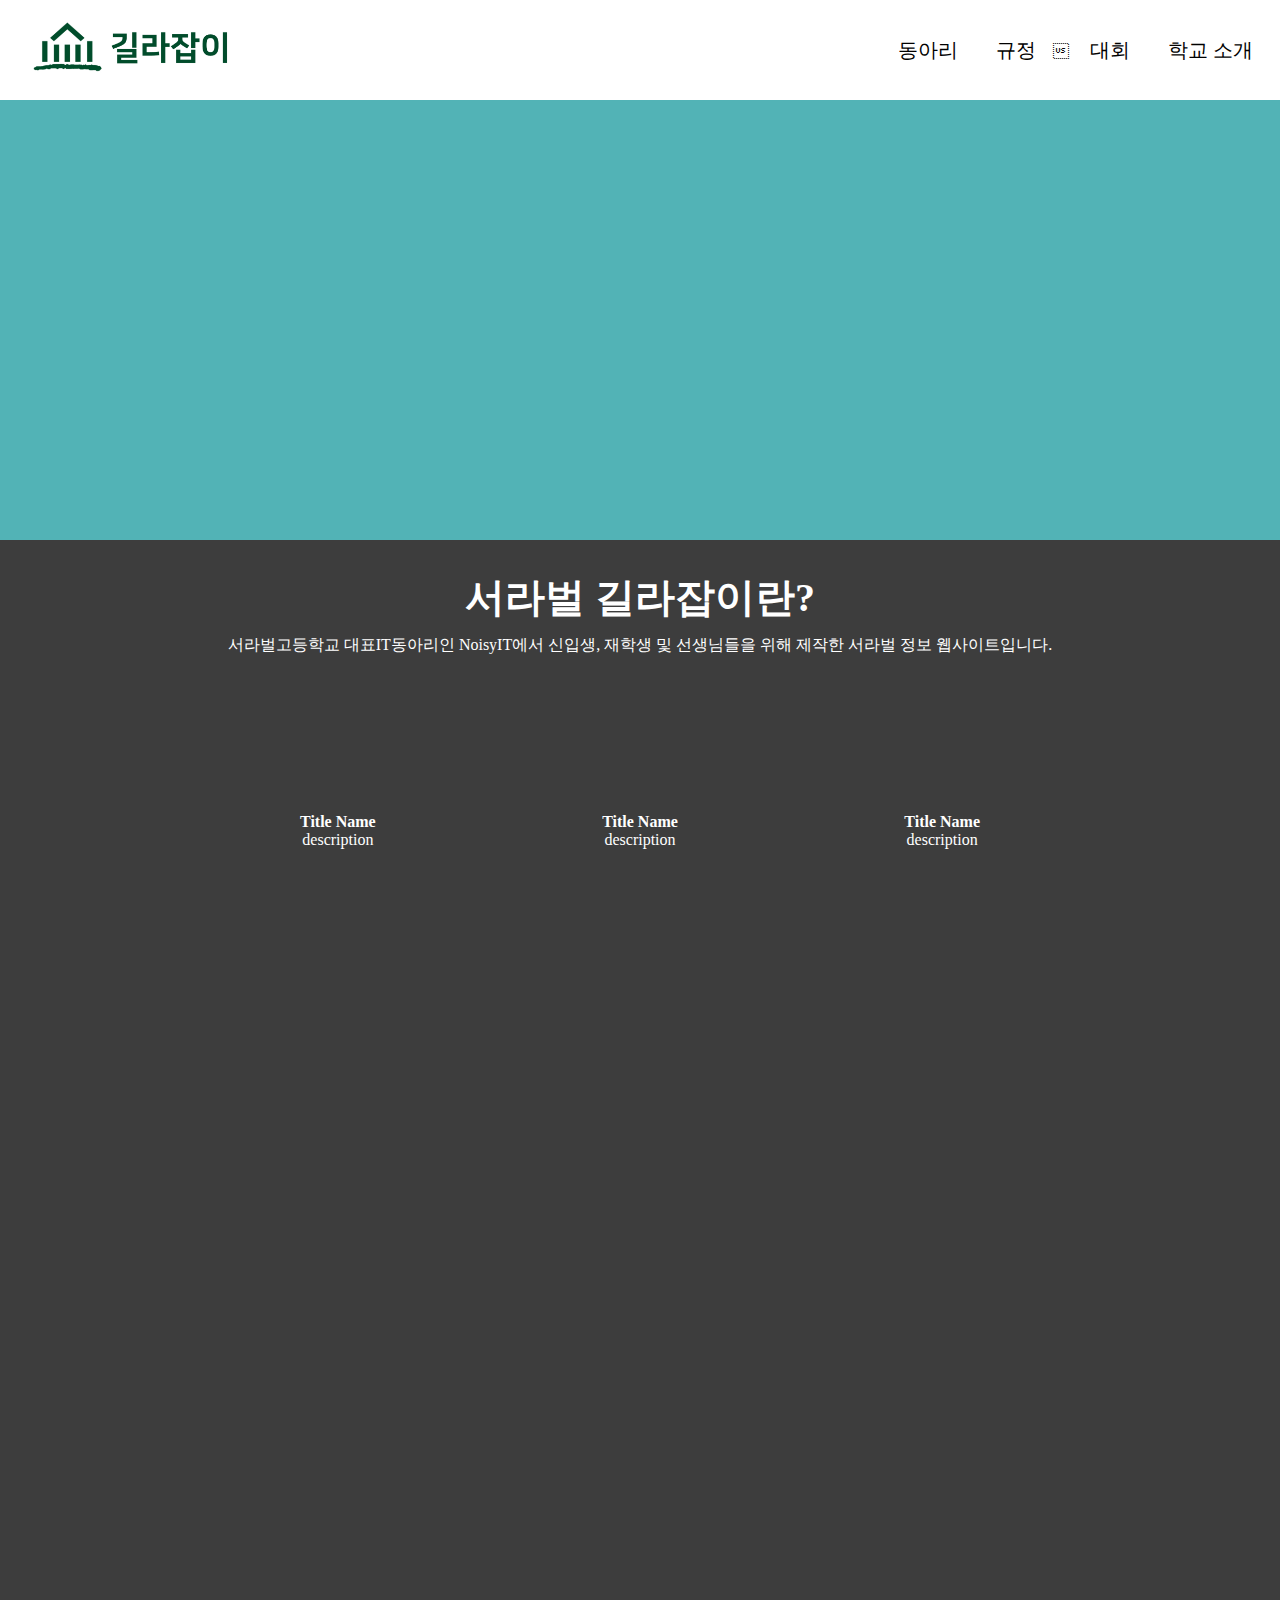
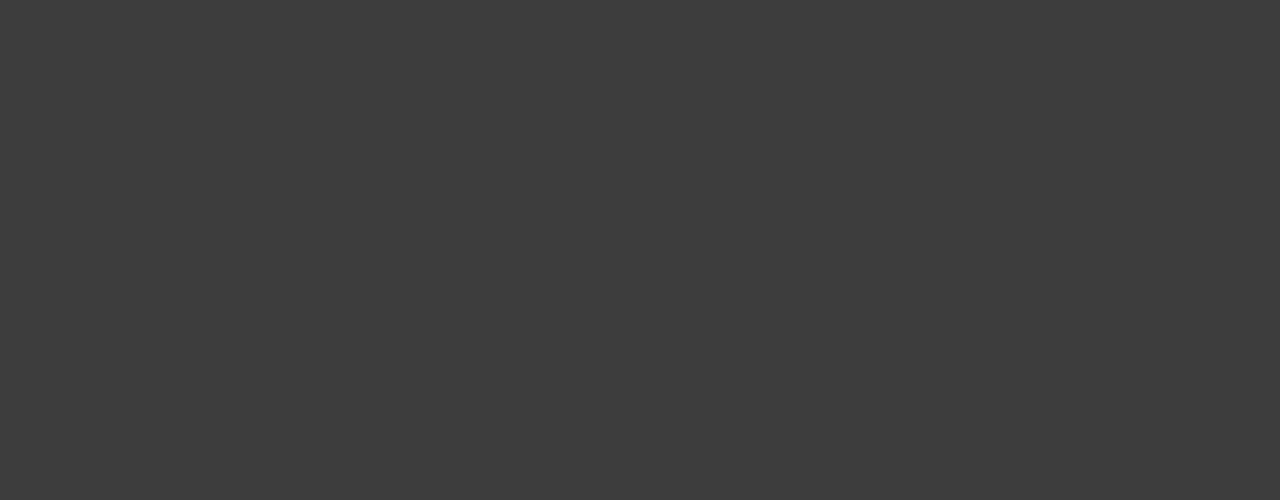
==== index.html @ 4e2f60a7 "modify [index.css & index.html]" ====
<!doctype <!DOCTYPE html>
<html>
<head>
    <meta charset="utf-8" />
    <meta http-equiv="X-UA-Compatible" content="IE=edge">
    <title>Sorabol-Info</title>
    <meta name="viewport" content="width=device-width, initial-scale=1">
    <link rel="stylesheet" type="text/css" media="screen" href="index.css" />
    <script src="index.js"></script>
    <link rel="stylesheet" href="https://use.fontawesome.com/releases/v5.5.0/css/all.css" integrity="sha384-B4dIYHKNBt8Bc12p+WXckhzcICo0wtJAoU8YZTY5qE0Id1GSseTk6S+L3BlXeVIU" crossorigin="anonymous">
</head>
<body>
    <header class="header-wrap">
        <div class="header-container">
            <img class="title-logo" src="image/sorabol logo.png">
            <div class="menu">
                <div class="menu-hover">
                    <a class="menu-list" href="#">동아리</a>
                </div>
                <div class="menu-hover">
                    <a class="menu-list" href="#">규정</a>
                </div>
                <div class="menu-hover">
                    <a class="menu-list" href="#">대회</a>
                </div>
                <div class="menu-hover">
                    <a class="menu-list" href="#">학교 소개</a>
                </div>
            </div>
        </div>
    </header>

    <div class="main">
        <div class="slider">

        </div>
        <div class="des_sorabol_info">
            <h3 style="text-align: center;">서라벌 길라잡이란?</h3>
            <p style="text-align: center; margin-top: 10px;">서라벌고등학교 대표IT동아리인 NoisyIT에서 신입생, 재학생 및 선생님들을 위해 제작한 서라벌 정보 웹사이트입니다.</p>
        </div>

        <div class="des_sorabol_icon">
            <div class="icon_box">
                <!-- <img class="#" src="#"> -->
                <i class="fas fa-comment" style="font-size: 100px; color: #ffffff; margin-bottom: 20px;"></i>
                <h4 style="text-align: center;">Title Name</h4>
                <p style="text-align: center;">description</p>
            </div>
            <div class="icon_box">
                <i class="fas fa-users" style="font-size: 100px; color: #ffffff; margin-bottom: 20px;"></i>
                <h4 style="text-align: center;">Title Name</h4>
                <p style="text-align: center;">description</p>
            </div>   
            <div class="icon_box">
                <i class="fas fa-calendar-alt" style="font-size: 100px; color: #ffffff; margin-bottom: 20px;"></i>
                <h4 style="text-align: center;">Title Name</h4>
                <p style="text-align: center;">description</p>
            </div>         
        </div>
    </div>
</body>
</html>
---- index.css ----
*
{
    box-sizing: border-box;
    margin: 0;
    padding: 0;
}
body
{
    background-color: #3d3d3d;
}
.header-wrap
{
    display: block;
    background-color: antiquewhite;
    width: 100%;
    height: 100px;
}
.header-container
{
    display: inline-flex;
    align-items: center;
    justify-content: space-between;
    background-color: white;
    padding: 10px;
    width: 100%;
    height: 100%;
}
.title-logo
{
    margin-left: 20px;
    width: 200px;
    height: 80px;
}
.menu a
{
    margin: 0 10px;
    text-decoration: none;
    color: black;
    display: inline-block;
    background-color: white;
    font-size: 15pt;
    padding: 7px;
    font-weight: 500;

    transition: all ease-in-out 0.2s;
}
.menu a:hover
{
    color: #52A6A6;
}
.menu-hover:hover
{
    border-bottom: 1px solid #52A6A6;
}
.menu-hover
{
    display: inline-block;
}
.main
{
    /* margin-top: 30px; */
    display: block;
    height: 2000px;
}
.slider
{
    display: block;
    height: 440px;
    width: 100%;
    background-color: rgb(82, 179, 182);
    /* background-image: linear-gradient(90deg, #75E0D6, #3C808E); */
}
.des_sorabol_info
{
    margin-top: 30px;
    background-color: #3d3d3d;
    color: white;
}
.des_sorabol_info h3
{
    font-size: 30pt;
}
.des_sorabol_icon
{
    color: white;
    margin-top: 100px;
    display: inline-flex;
    align-items: center;
    justify-content: space-between;
    width: 100%;
    height: 150px;
    padding: 0 300px;
    background-color: #3d3d3d;
}
.icon_box
{
    display: inline-block;
}
.icon_box img
{
    height: 100px;
    width: 100px;
    background-color: dodgerblue;
}
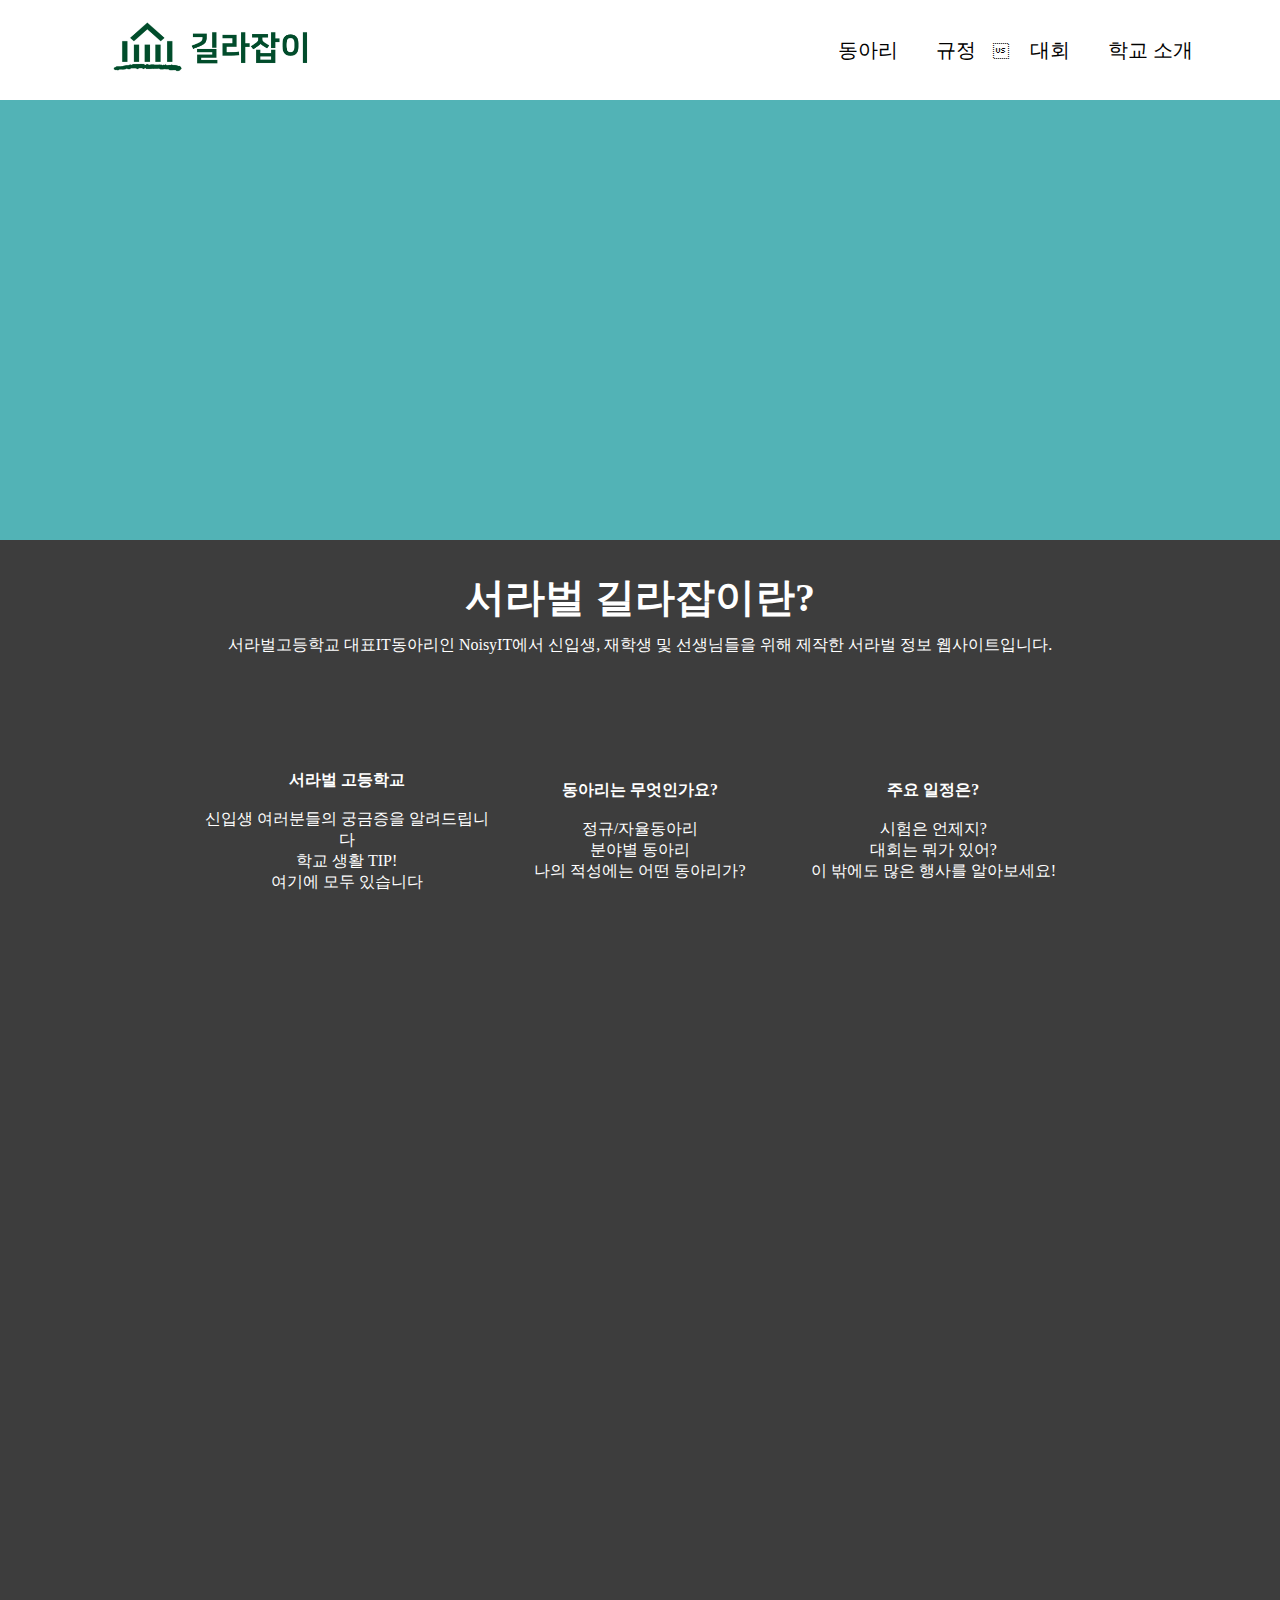
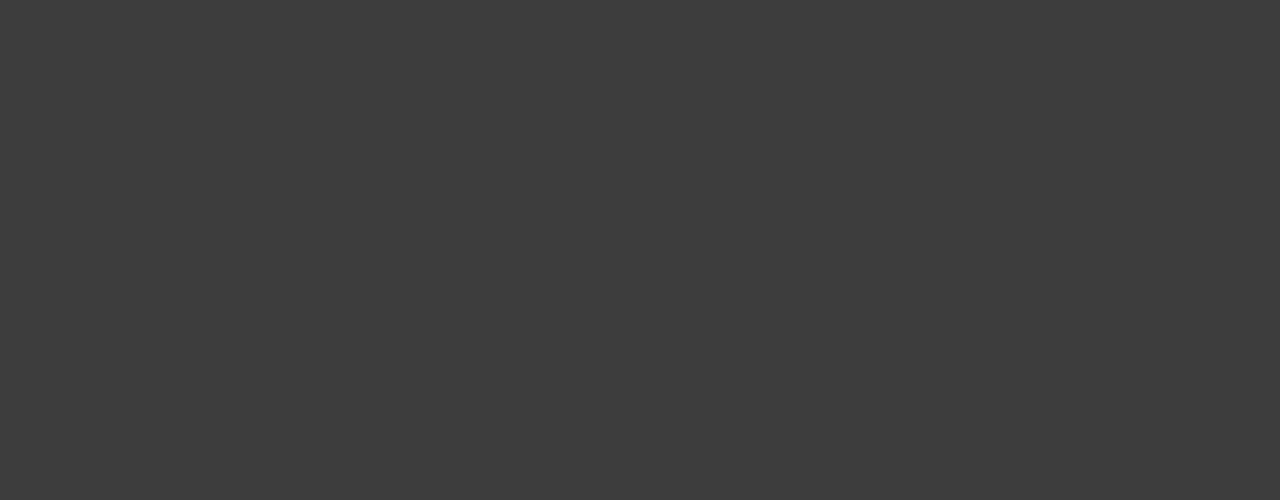
==== commit 19569f6b: "modify [index.css & index.html]" ====
--- a/index.html
+++ b/index.html
@@ -43,18 +43,25 @@
             <div class="icon_box">
                 <!-- <img class="#" src="#"> -->
                 <i class="fas fa-comment" style="font-size: 100px; color: #ffffff; margin-bottom: 20px;"></i>
-                <h4 style="text-align: center;">Title Name</h4>
-                <p style="text-align: center;">description</p>
+                <h4 style="text-align: center;">서라벌 고등학교</h4><br>
+                <p style="text-align: center;">신입생 여러분들의 궁금증을 알려드립니다</p>
+                <p style="text-align: center;">학교 생활 TIP!</p>
+                <p style="text-align: center;">여기에 모두 있습니다</p>
             </div>
             <div class="icon_box">
                 <i class="fas fa-users" style="font-size: 100px; color: #ffffff; margin-bottom: 20px;"></i>
-                <h4 style="text-align: center;">Title Name</h4>
-                <p style="text-align: center;">description</p>
+                <h4 style="text-align: center;">동아리는 무엇인가요?</h4><br>
+                <p style="text-align: center;">정규/자율동아리</p>
+                <p style="text-align: center;">분야별 동아리</p>
+                <p style="text-align: center;">나의 적성에는 어떤 동아리가?</p>
             </div>   
             <div class="icon_box">
                 <i class="fas fa-calendar-alt" style="font-size: 100px; color: #ffffff; margin-bottom: 20px;"></i>
-                <h4 style="text-align: center;">Title Name</h4>
-                <p style="text-align: center;">description</p>
+                <h4 style="text-align: center;">주요 일정+은?</h4><br>
+                <p style="text-align: center;">시험은 언제지?</p>
+                <p style="text-align: center;">대회는 뭐가 있어?</p>
+                <p style="text-align: center;">이 밖에도 많은 행사를 알아보세요!</p>   
             </div>         
         </div>
     </div>
--- a/index.css
+++ b/index.css
@@ -27,9 +27,13 @@
 }
 .title-logo
 {
-    margin-left: 20px;
+    margin-left: 100px;
     width: 200px;
     height: 80px;
+}
+.menu
+{
+    margin-right: 60px;
 }
 .menu a
 {
@@ -50,6 +54,7 @@
 }
 .menu-hover:hover
 {
+    transition: 0.08s;
     border-bottom: 1px solid #52A6A6;
 }
 .menu-hover
@@ -89,12 +94,15 @@
     justify-content: space-between;
     width: 100%;
     height: 150px;
-    padding: 0 300px;
+    padding: 0 200px;
     background-color: #3d3d3d;
 }
 .icon_box
 {
     display: inline-block;
+    text-align: center;
+    width: 33.33%;
+    vertical-align: top;
 }
 .icon_box img
 {
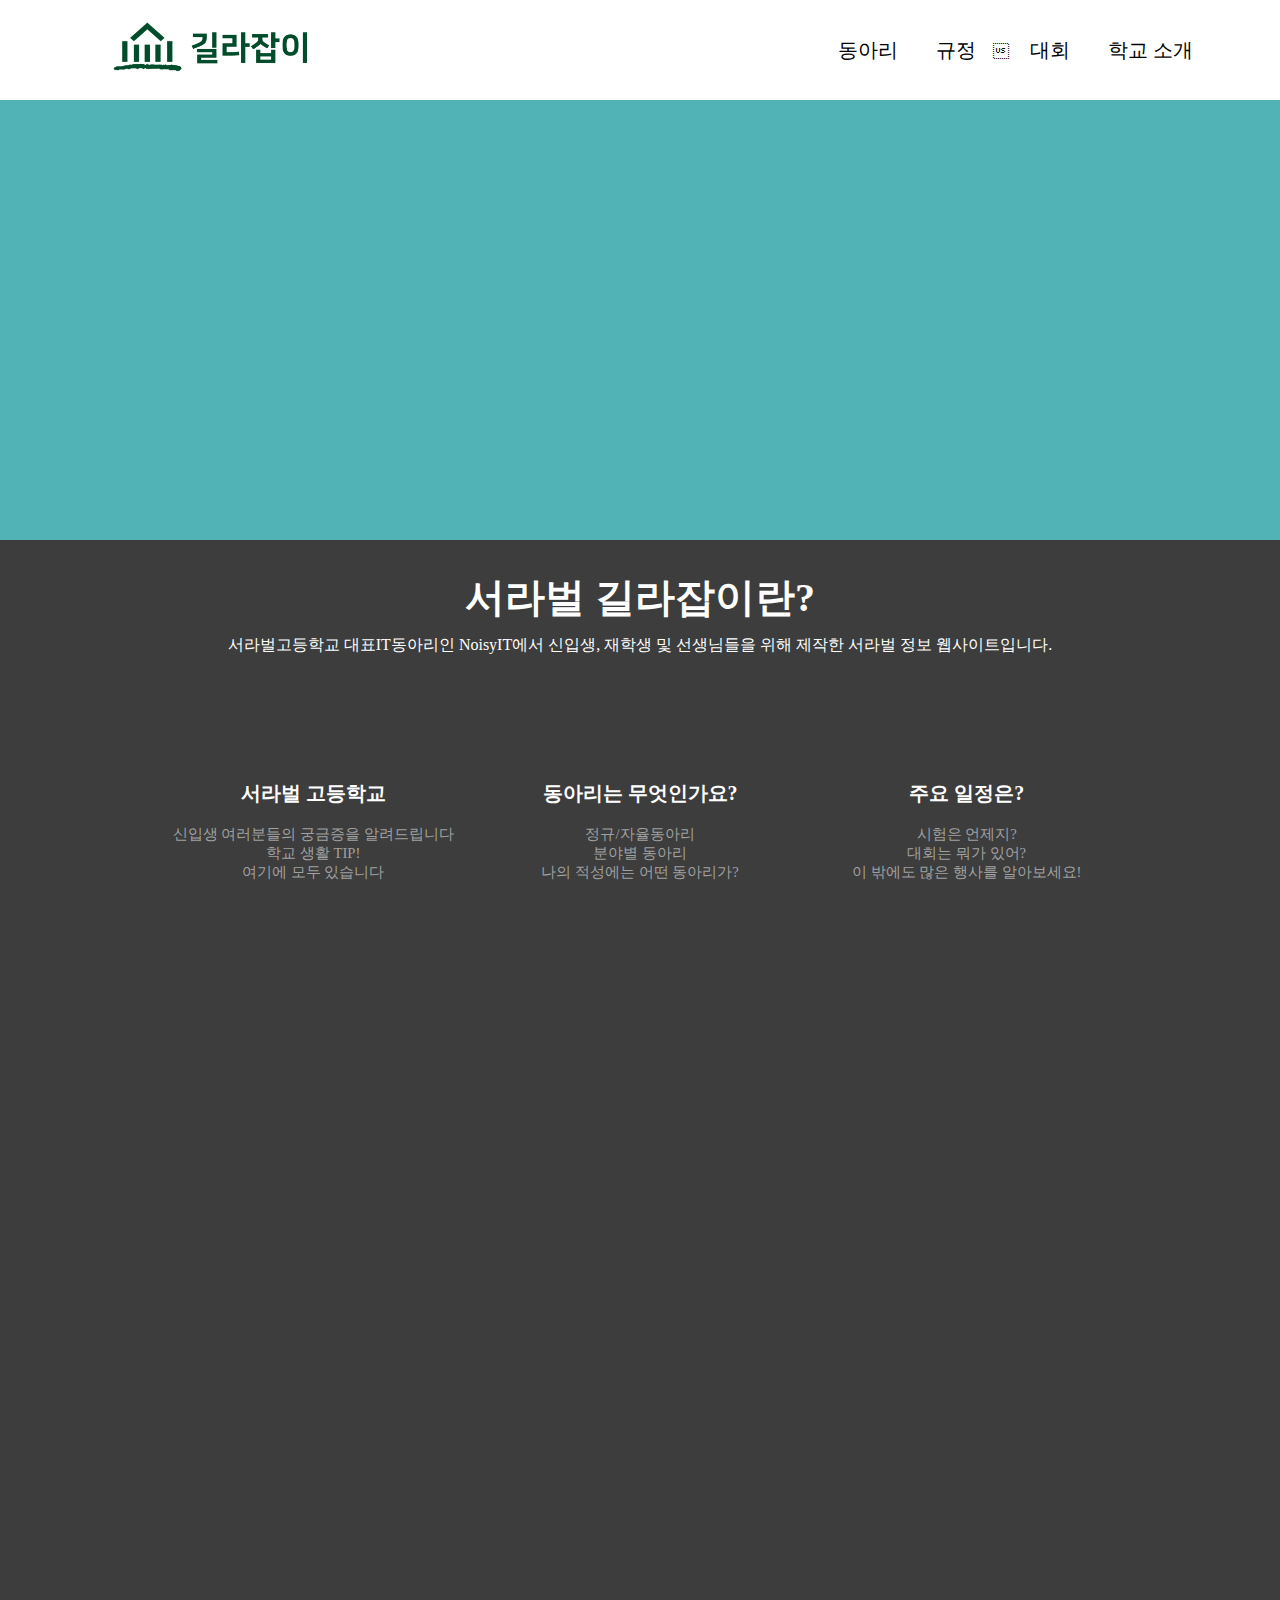
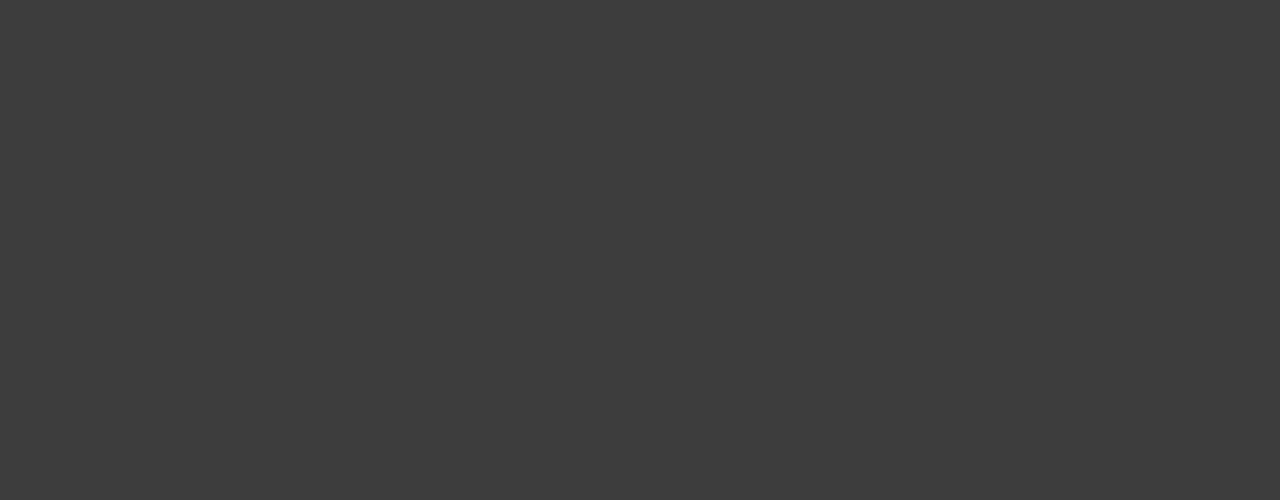
==== commit 6864b2f4: "modify [index.html & index.css]" ====
--- a/index.html
+++ b/index.html
@@ -12,7 +12,8 @@
 <body>
     <header class="header-wrap">
         <div class="header-container">
-            <img class="title-logo" src="image/sorabol logo.png">
+            <a href="#" style="display: inline-block;"><img class="title-logo" src="image/sorabol logo.png"></a>
+            <!-- <img class="title-logo" src="image/sorabol logo.png"> -->
             <div class="menu">
                 <div class="menu-hover">
                     <a class="menu-list" href="#">동아리</a>
--- a/index.css
+++ b/index.css
@@ -54,8 +54,9 @@
 }
 .menu-hover:hover
 {
-    transition: 0.08s;
+    transition: 0.06s;
     border-bottom: 1px solid #52A6A6;
+    
 }
 .menu-hover
 {
@@ -94,7 +95,7 @@
     justify-content: space-between;
     width: 100%;
     height: 150px;
-    padding: 0 200px;
+    padding: 0 150px;
     background-color: #3d3d3d;
 }
 .icon_box
@@ -104,9 +105,28 @@
     width: 33.33%;
     vertical-align: top;
 }
+.icon_box p
+{
+    color: #a0a0a0;
+    font-size: 11pt;
+}
+.icon_box h4
+{
+    font-size: 15pt;
+}
 .icon_box img
 {
     height: 100px;
     width: 100px;
     background-color: dodgerblue;
 }
+.icon_box:hover h4
+{
+    font-size: 17pt;
+    color: rgb(158, 250, 255);
+    transition: ease-in-out 0.7s;
+}
+.icon_box:hover p
+{
+    font-size: 13pt;
+}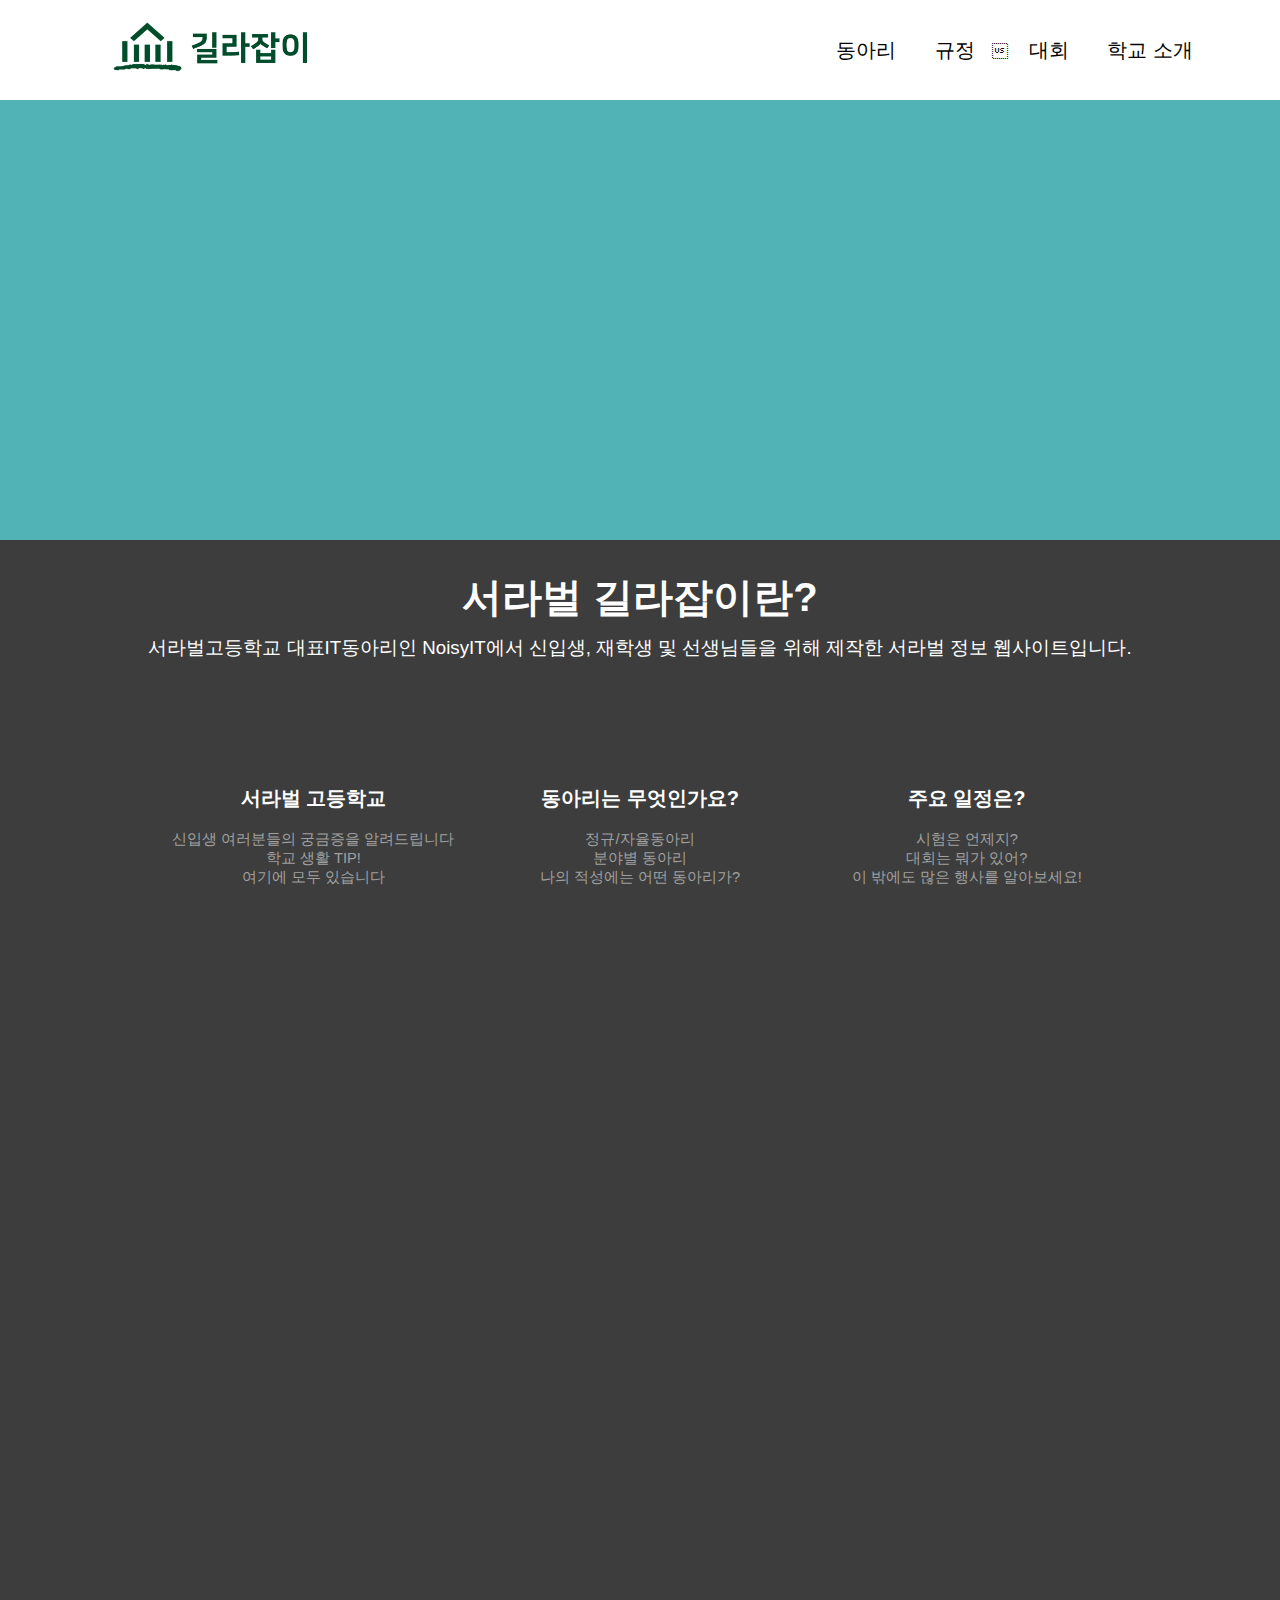
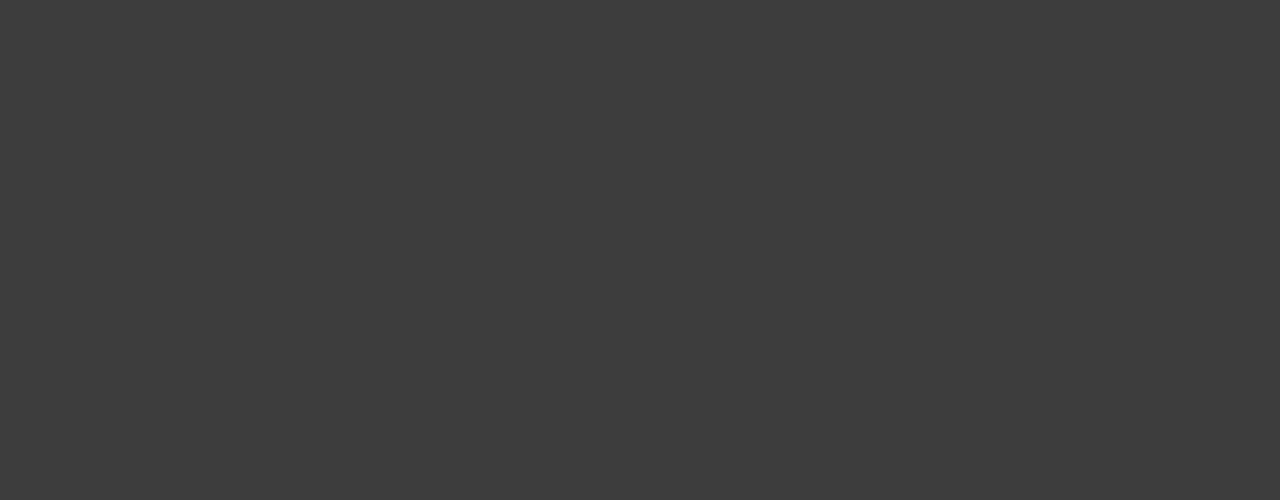
==== commit 22726c38: "modify [index.html & index.css]" ====
--- a/index.html
+++ b/index.html
@@ -37,7 +37,7 @@
         </div>
         <div class="des_sorabol_info">
             <h3 style="text-align: center;">서라벌 길라잡이란?</h3>
-            <p style="text-align: center; margin-top: 10px;">서라벌고등학교 대표IT동아리인 NoisyIT에서 신입생, 재학생 및 선생님들을 위해 제작한 서라벌 정보 웹사이트입니다.</p>
+            <p style="text-align: center; margin-top: 10px; font-size: 14pt;">서라벌고등학교 대표IT동아리인 NoisyIT에서 신입생, 재학생 및 선생님들을 위해 제작한 서라벌 정보 웹사이트입니다.</p>
         </div>
 
         <div class="des_sorabol_icon">
--- a/index.css
+++ b/index.css
@@ -1,12 +1,14 @@
 *
 {
     box-sizing: border-box;
+    -webkit-box-sizing: border-box;
     margin: 0;
     padding: 0;
 }
 body
 {
     background-color: #3d3d3d;
+    font-family: "Helvetica Neue",Helvetica,Arial,sans-serif;
 }
 .header-wrap
 {
@@ -18,7 +20,7 @@
 .header-container
 {
     display: inline-flex;
-    align-items: center;
+    align-items: center;  /* 이거 없애면 보더 바텀 정상 작동 */
     justify-content: space-between;
     background-color: white;
     padding: 10px;
@@ -45,8 +47,13 @@
     font-size: 15pt;
     padding: 7px;
     font-weight: 500;
+    line-height: 15pt;
 
     transition: all ease-in-out 0.2s;
+}
+.menu-hover
+{
+    display: inline-block;
 }
 .menu a:hover
 {
@@ -58,10 +65,7 @@
     border-bottom: 1px solid #52A6A6;
     
 }
-.menu-hover
-{
-    display: inline-block;
-}
+
 .main
 {
     /* margin-top: 30px; */
@@ -124,7 +128,7 @@
 {
     font-size: 17pt;
     color: rgb(158, 250, 255);
-    transition: ease-in-out 0.7s;
+    transition: ease-in-out 0.5s;
 }
 .icon_box:hover p
 {
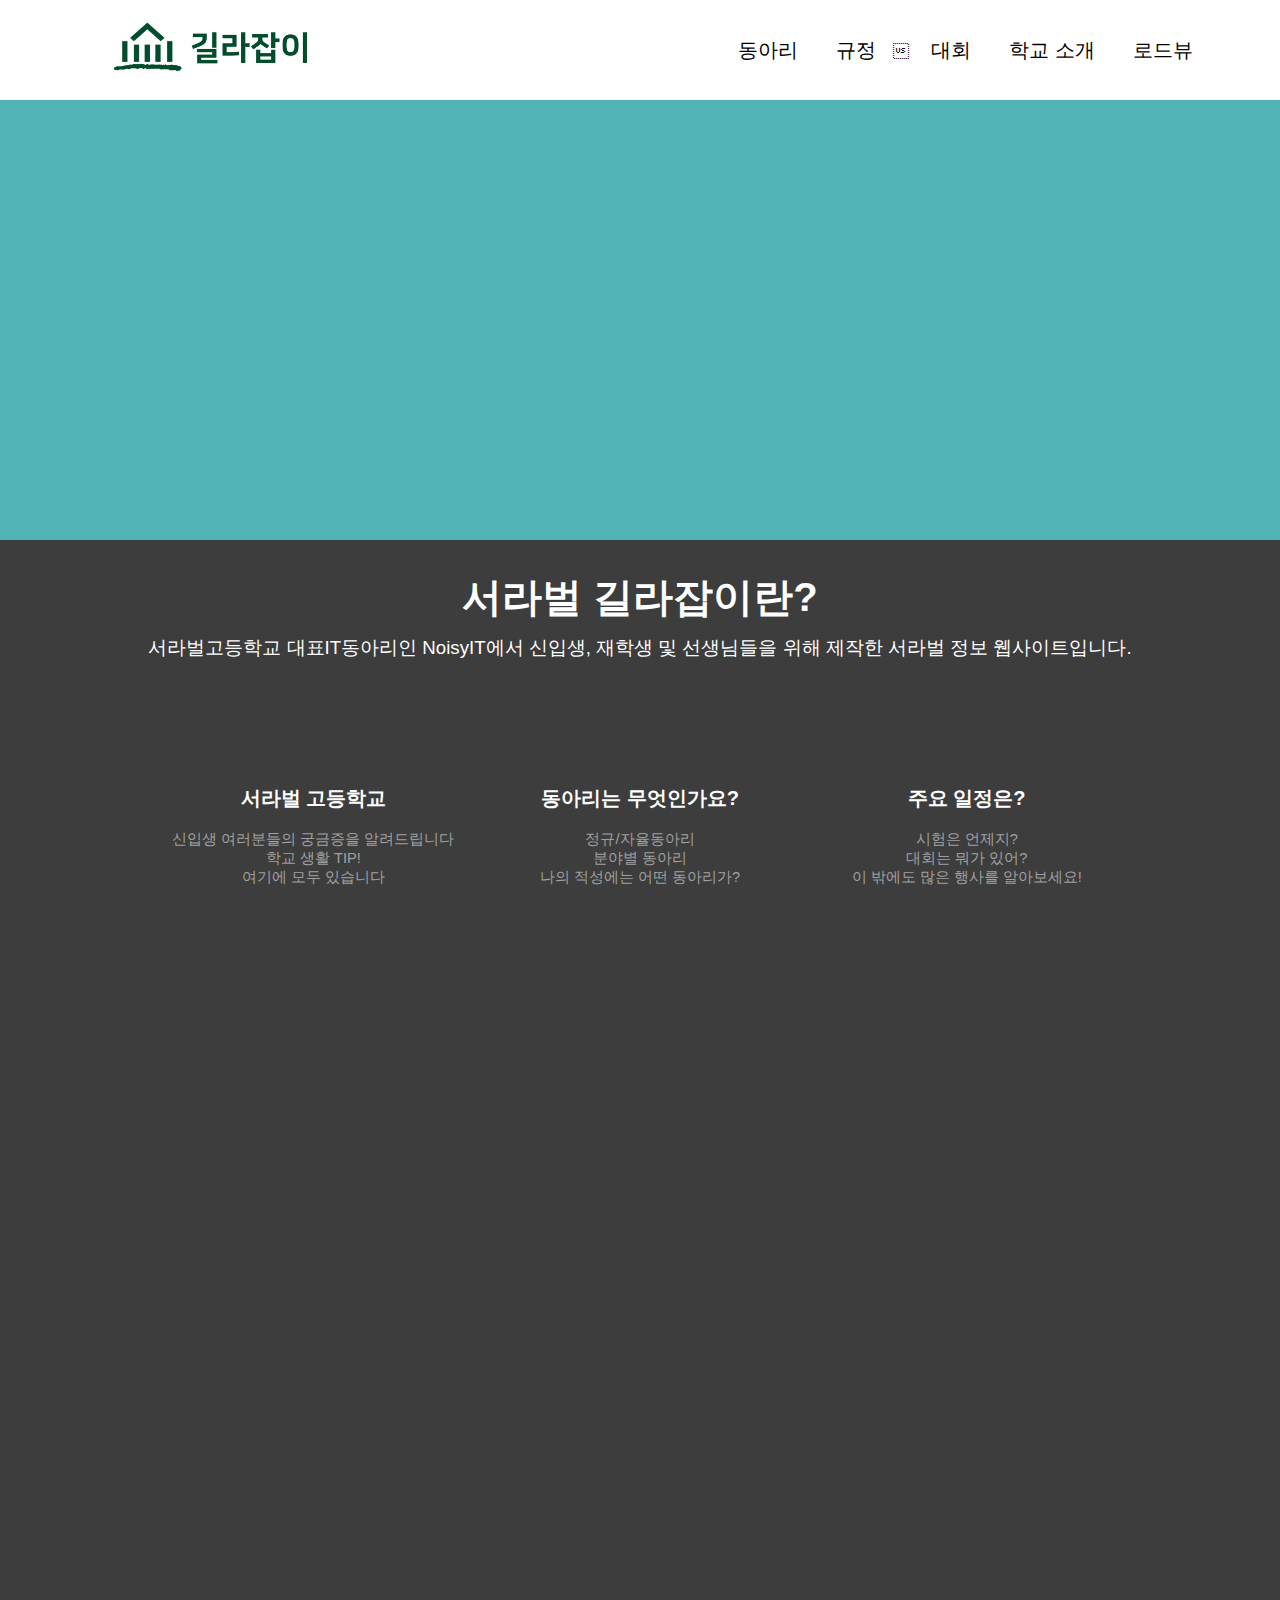
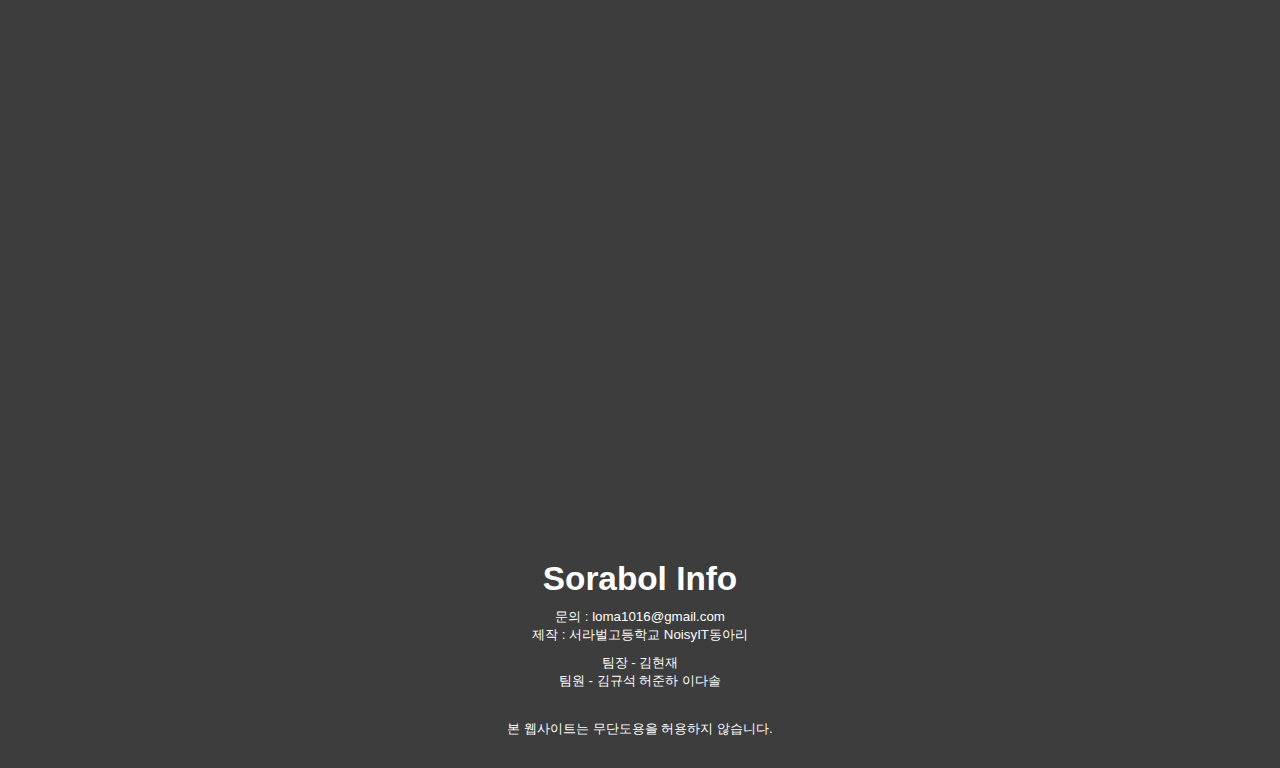
==== commit 7ebe5014: "add footer [index.html & index.css]" ====
--- a/index.html
+++ b/index.html
@@ -26,6 +26,9 @@
                 </div>
                 <div class="menu-hover">
                     <a class="menu-list" href="#">학교 소개</a>
+                </div>
+                <div class="menu-hover">
+                    <a class="menu-list" href="https://look360.kr/vr/sorabolhs/sorabol_hs/8383" target="_blank">로드뷰</a>
                 </div>
             </div>
         </div>
@@ -66,5 +69,22 @@
             </div>         
         </div>
     </div>
+    
+
+    <div class="footer-wrap">
+        <div class="footer">
+            <div class="icon-list">
+                <a href="#" target="_blank"><i class="fab fa-facebook-square" style="font-size: 24px; color: white;"></i></a>
+                <a href="#" target="_blank"><i class="fab fa-github-square" style="font-size: 24px; color: white;"></i></a>
+                <a href="#" target="_blank"><i class="fab fa-facebook-square" style="font-size: 24px; color: white;"></i></a>      
+            </div>
+            <h3>Sorabol Info</h3>
+            <p>문의 : loma1016@gmail.com</p>
+            <p>제작 : 서라벌고등학교 NoisyIT동아리</p>
+            <p class="member">팀장 - 김현재</p>
+            <p>팀원 - 김규석 허준하 이다솔</p>
+            <p class="copyright">본 웹사이트는 무단도용을 허용하지 않습니다.</p>
+        </div>
+    </div>
 </body>
 </html>--- a/index.css
+++ b/index.css
@@ -133,4 +133,39 @@
 .icon_box:hover p
 {
     font-size: 13pt;
+}
+.footer-wrap
+{
+    display: block;
+    padding: 30px 0;
+}
+.footer
+{
+    padding: 0 15px;
+    text-align: center;
+}
+.footer .icon-list a
+{
+    text-decoration: none;
+    color: white;
+    margin: 0 10px;
+}
+.footer h3
+{
+    color: white;
+    margin: 30px 0 10px 0;
+    font-size: 25pt;
+}
+.footer p
+{
+    color: white;
+    font-size: 10pt;
+}
+.copyright
+{
+    margin-top: 30px;
+}
+.member
+{
+    margin-top: 10px;
 }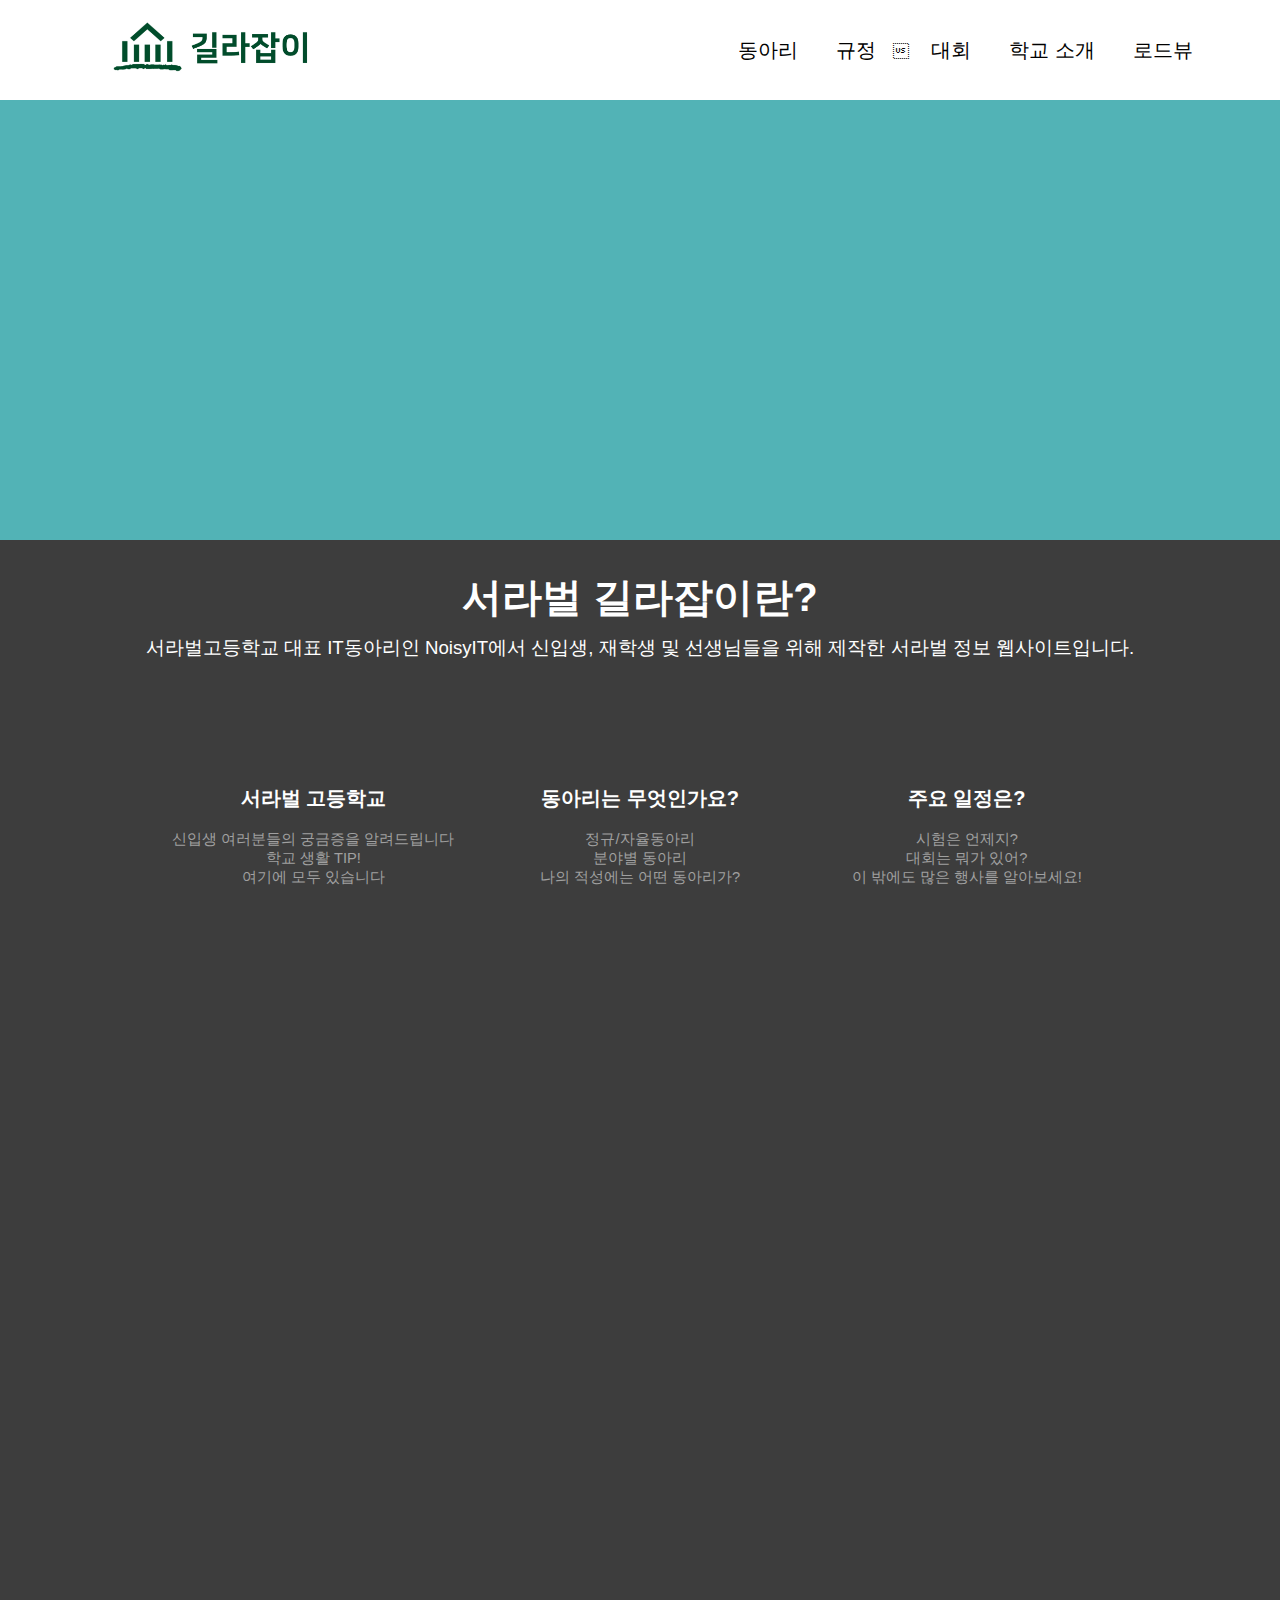
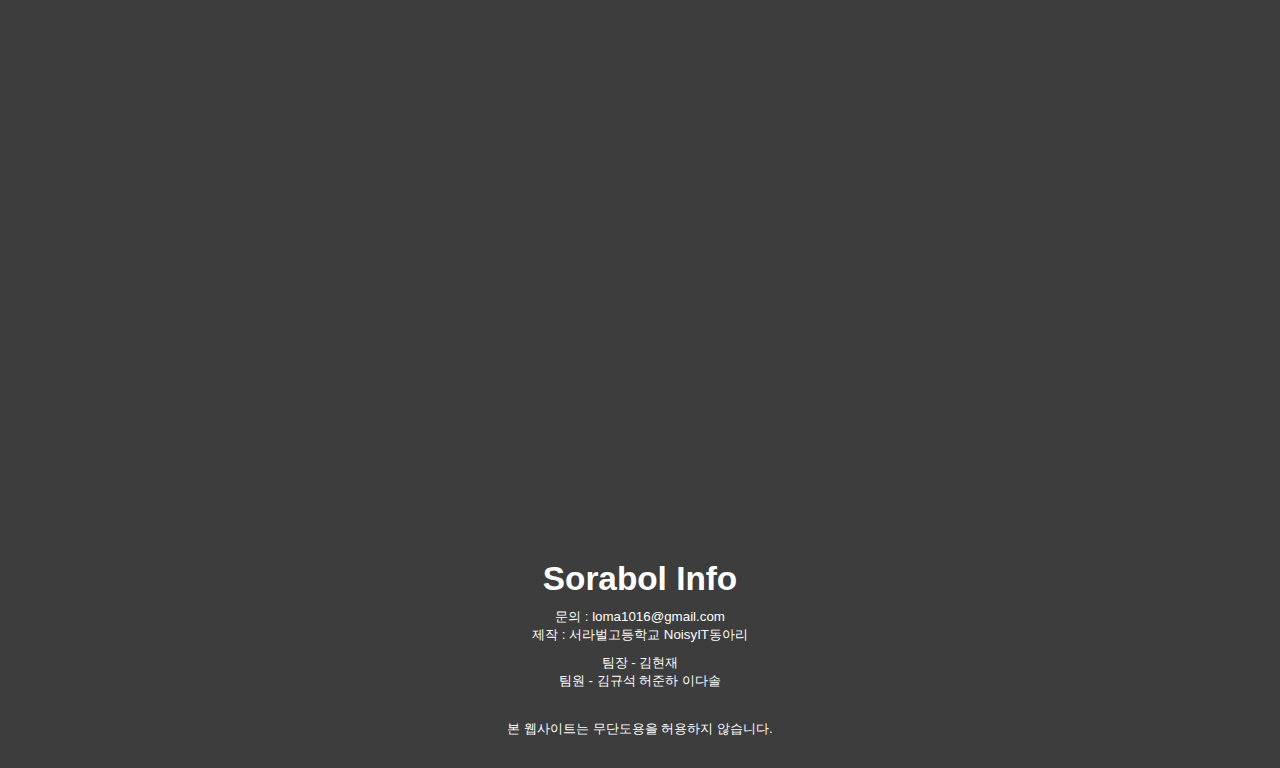
==== commit bfa4db1a: "add hover animation" ====
--- a/index.html
+++ b/index.html
@@ -40,7 +40,7 @@
         </div>
         <div class="des_sorabol_info">
             <h3 style="text-align: center;">서라벌 길라잡이란?</h3>
-            <p style="text-align: center; margin-top: 10px; font-size: 14pt;">서라벌고등학교 대표IT동아리인 NoisyIT에서 신입생, 재학생 및 선생님들을 위해 제작한 서라벌 정보 웹사이트입니다.</p>
+            <p style="text-align: center; margin-top: 10px; font-size: 14pt;">서라벌고등학교 대표 IT동아리인 NoisyIT에서 신입생, 재학생 및 선생님들을 위해 제작한 서라벌 정보 웹사이트입니다.</p>
         </div>
 
         <div class="des_sorabol_icon">
@@ -74,9 +74,9 @@
     <div class="footer-wrap">
         <div class="footer">
             <div class="icon-list">
-                <a href="#" target="_blank"><i class="fab fa-facebook-square" style="font-size: 24px; color: white;"></i></a>
-                <a href="#" target="_blank"><i class="fab fa-github-square" style="font-size: 24px; color: white;"></i></a>
-                <a href="#" target="_blank"><i class="fab fa-facebook-square" style="font-size: 24px; color: white;"></i></a>      
+                <a href="#" target="_blank"><i class="fab fa-facebook-square footer-icon" style="font-size: 24px;"></i></a>
+                <a href="#" target="_blank"><i class="fab fa-github-square footer-icon" style="font-size: 24px;"></i></a>
+                <a href="#" target="_blank"><i class="fab fa-facebook-square footer-icon" style="font-size: 24px;"></i></a>      
             </div>
             <h3>Sorabol Info</h3>
             <p>문의 : loma1016@gmail.com</p>
--- a/index.css
+++ b/index.css
@@ -127,7 +127,7 @@
 .icon_box:hover h4
 {
     font-size: 17pt;
-    color: rgb(158, 250, 255);
+    color:  rgb(179, 255, 255);
     transition: ease-in-out 0.5s;
 }
 .icon_box:hover p
@@ -150,6 +150,14 @@
     color: white;
     margin: 0 10px;
 }
+.footer-icon
+{
+    color: white;
+}
+.footer-icon:hover
+{
+    color:  rgb(179, 255, 255);
+}
 .footer h3
 {
     color: white;
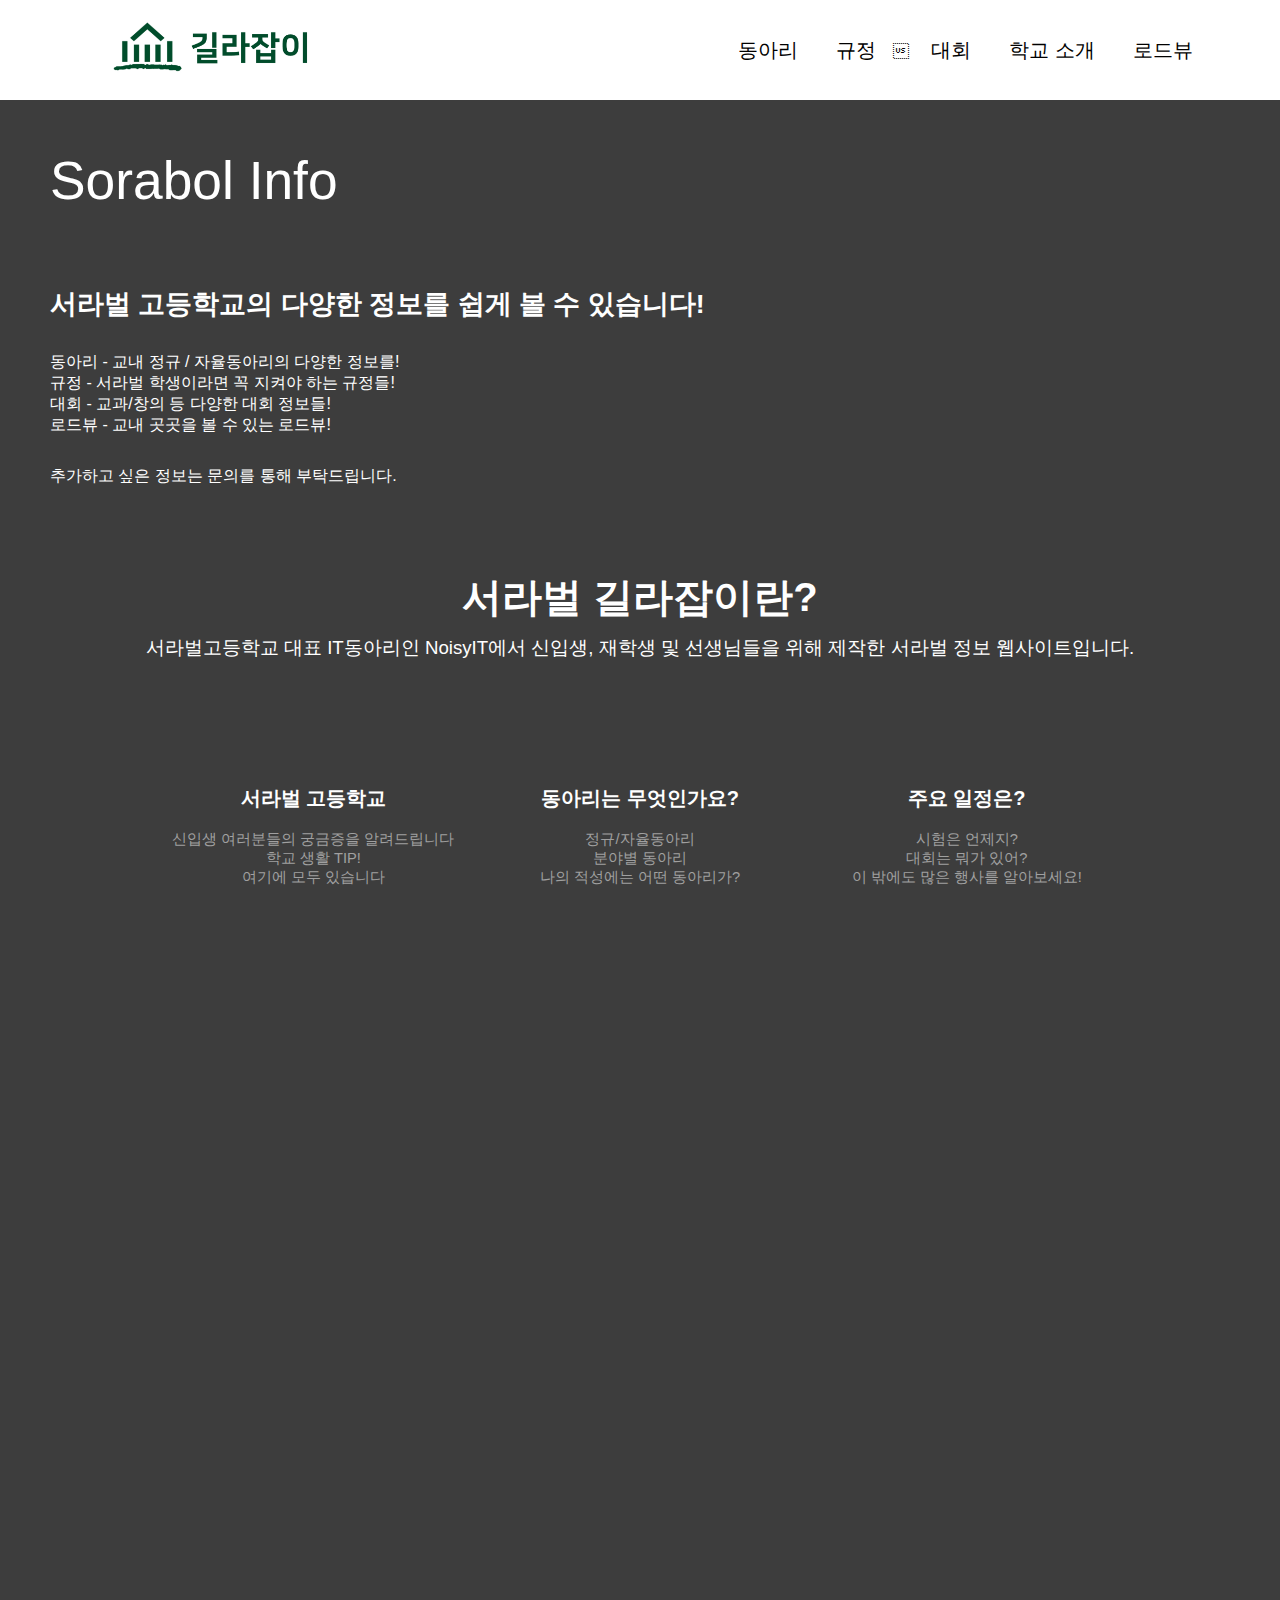
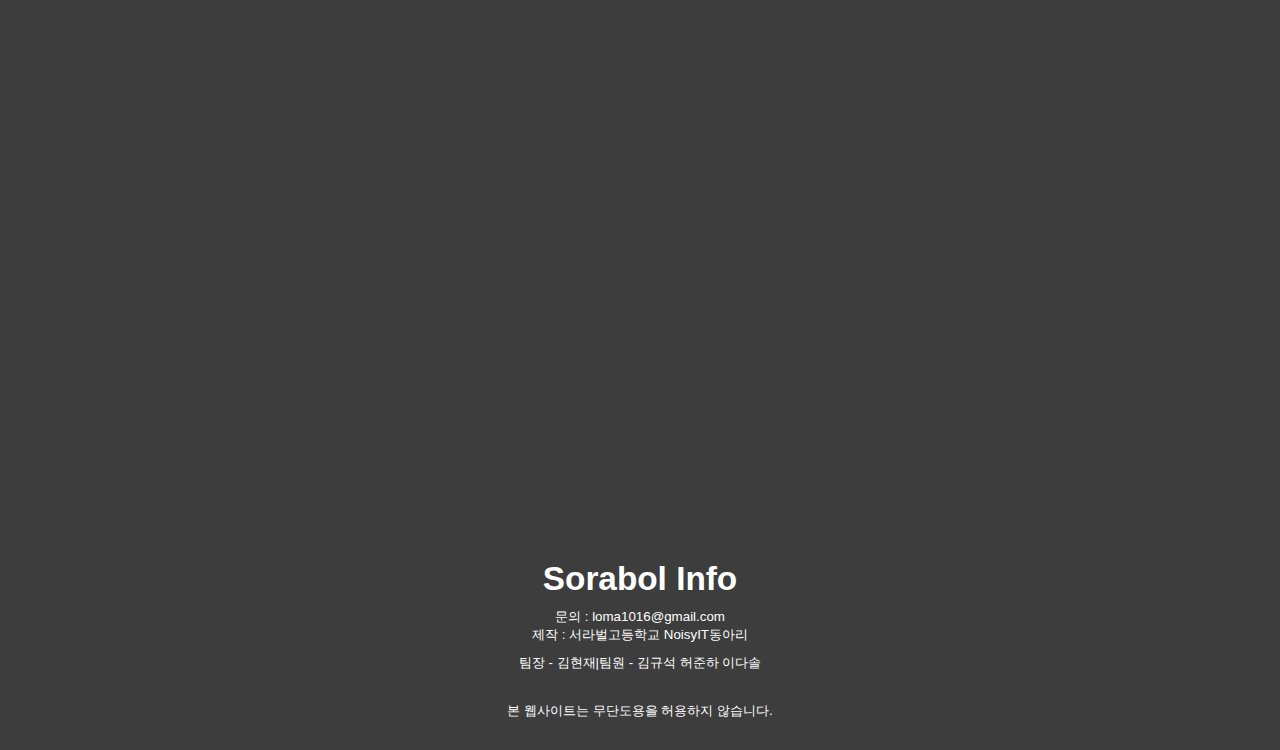
==== commit 6b78f829: "chane index page image" ====
--- a/index.html
+++ b/index.html
@@ -35,8 +35,27 @@
     </header>
 
     <div class="main">
-        <div class="slider">
+        <div class="slider">    
+            <h1>Sorabol Info</h1>
 
+            <p style="margin-bottom: 30px; font-weight: 600; font-size: 20pt;">서라벌 고등학교의 다양한 정보를 쉽게 볼 수 있습니다!</p>
+            <p>동아리 - 교내 정규 / 자율동아리의 다양한 정보를!</p>
+            <p>규정 - 서라벌 학생이라면 꼭 지켜야 하는 규정들!</p>
+            <p>대회 - 교과/창의 등 다양한 대회 정보들!</p>
+            <P>로드뷰 - 교내 곳곳을 볼 수 있는 로드뷰!</P>
+            <p style="margin-top: 30px;">추가하고 싶은 정보는 문의를 통해 부탁드립니다.</p>
+
+
+            <!-- <div class="top-slider">
+                <div class="info-box">
+                    <div class="info-image" style="float: left;"><img src="#"></div>
+                </div>
+                <div class="info-box"></div>
+            </div>
+            <div class="bottom-slider">
+                <div class="info-box"></div>
+                <div class="info-box"></div>    
+            </div> -->
         </div>
         <div class="des_sorabol_info">
             <h3 style="text-align: center;">서라벌 길라잡이란?</h3>
@@ -81,8 +100,8 @@
             <h3>Sorabol Info</h3>
             <p>문의 : loma1016@gmail.com</p>
             <p>제작 : 서라벌고등학교 NoisyIT동아리</p>
-            <p class="member">팀장 - 김현재</p>
-            <p>팀원 - 김규석 허준하 이다솔</p>
+            <p class="member">팀장 - 김현재|팀원 - 김규석 허준하 이다솔</p>
+
             <p class="copyright">본 웹사이트는 무단도용을 허용하지 않습니다.</p>
         </div>
     </div>
--- a/index.css
+++ b/index.css
@@ -55,31 +55,78 @@
 {
     display: inline-block;
 }
-.menu a:hover
-{
-    color: #52A6A6;
+.slider
+{
+    display: block;
+    height: 440px;
+    width: 100%;
+    background-image: url("image/sorabol-slide-image.png");
+    /* background-color: rgb(82, 179, 182); */
+    padding: 50px;
+    /* background-image: linear-gradient(90deg, #75E0D6, #3C808E); */
+}
+.main .slider h1
+{
+    color: white;
+    font-size: 40pt;
+    font-weight: 400;
+    margin-bottom: 75px;
+}
+.main .slider p
+{
+    color: white;
+    font-size: 12pt;
 }
 .menu-hover:hover
 {
     transition: 0.06s;
     border-bottom: 1px solid #52A6A6;
-    
+    font-weight: 400;
+}
+.menu-hover:hover a
+{
+    color: #52A6A6;
+}
+.main
+{
+    /* margin-top: 30px; */
+    display: block;
+    height: 2000px;
 }
 
-.main
-{
-    /* margin-top: 30px; */
-    display: block;
-    height: 2000px;
-}
-.slider
-{
-    display: block;
-    height: 440px;
-    width: 100%;
-    background-color: rgb(82, 179, 182);
-    /* background-image: linear-gradient(90deg, #75E0D6, #3C808E); */
-}
+
+/* .info-image
+{
+    height: 90%;
+    width: 30%;
+    background-color: red;
+    margin: auto;
+    margin-right: 0;
+    margin-left: 5%;
+}
+.top-slider
+{
+    width: 100%;
+    height: 50%;
+    display: inline-flex;
+    justify-content: space-between;
+    align-items: center;
+}
+.bottom-slider
+{
+    width: 100%;
+    height: 50%;
+    display: inline-flex;
+    justify-content: space-between;
+    align-items: center;
+}
+.info-box
+{
+    background-color: cornsilk;
+    width: 48%;
+    height: 95%;
+    display: inline-flex;
+} */
 .des_sorabol_info
 {
     margin-top: 30px;
